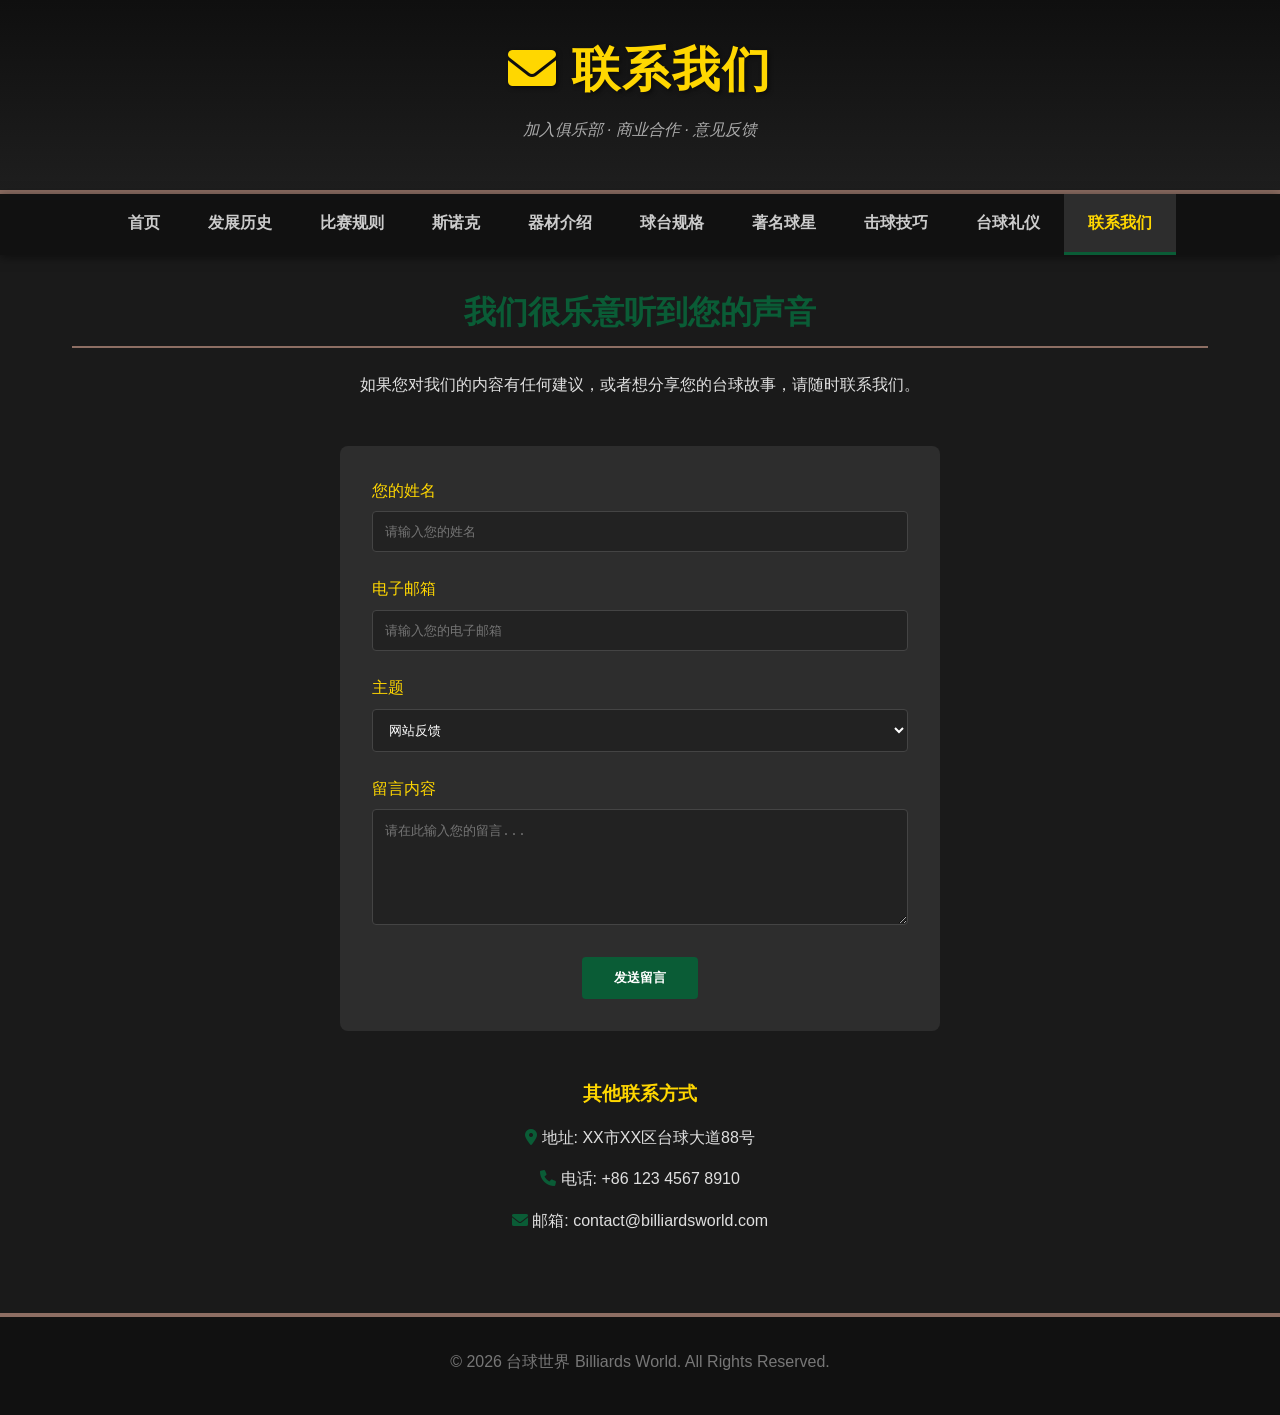
==== contact.html @ 020eabdb "byq-137-1 Co-authored-by: Cursor <cursoragent@cursor.com>" ====
<!DOCTYPE html>
<html lang="zh-CN">

<head>
    <meta charset="UTF-8">
    <meta name="viewport" content="width=device-width, initial-scale=1.0">
    <title>台球世界 | 联系我们</title>
    <link rel="stylesheet" href="css/style.css">
    <link rel="stylesheet" href="https://cdnjs.cloudflare.com/ajax/libs/font-awesome/6.0.0/css/all.min.css">
</head>

<body>

    <header>
        <h1><i class="fas fa-envelope"></i> 联系我们</h1>
        <p>加入俱乐部 · 商业合作 · 意见反馈</p>
    </header>

    <nav>
        <ul>
            <li><a href="index.html">首页</a></li>
            <li><a href="history.html">发展历史</a></li>
            <li><a href="rules.html">比赛规则</a></li>
            <li><a href="snooker.html">斯诺克</a></li>
            <li><a href="equipment.html">器材介绍</a></li>
            <li><a href="tables.html">球台规格</a></li>
            <li><a href="players.html">著名球星</a></li>
            <li><a href="techniques.html">击球技巧</a></li>
            <li><a href="etiquette.html">台球礼仪</a></li>
            <li><a href="contact.html" class="active">联系我们</a></li>
        </ul>
    </nav>

    <main>
        <section style="text-align: center;">
            <h2>我们很乐意听到您的声音</h2>
            <p>如果您对我们的内容有任何建议，或者想分享您的台球故事，请随时联系我们。</p>
        </section>

        <form action="#" method="POST">
            <div class="form-group">
                <label for="name">您的姓名</label>
                <input type="text" id="name" name="name" required placeholder="请输入您的姓名">
            </div>

            <div class="form-group">
                <label for="email">电子邮箱</label>
                <input type="email" id="email" name="email" required placeholder="请输入您的电子邮箱">
            </div>

            <div class="form-group">
                <label for="subject">主题</label>
                <select id="subject" name="subject">
                    <option value="feedback">网站反馈</option>
                    <option value="collaboration">商务合作</option>
                    <option value="club">加入俱乐部</option>
                    <option value="other">其他</option>
                </select>
            </div>

            <div class="form-group">
                <label for="message">留言内容</label>
                <textarea id="message" name="message" rows="6" required placeholder="请在此输入您的留言..."></textarea>
            </div>

            <div style="text-align: center;">
                <button type="submit" class="btn" style="border:none; cursor:pointer;">发送留言</button>
            </div>
        </form>

        <section style="margin-top: 3rem; text-align: center;">
            <h3>其他联系方式</h3>
            <p><i class="fas fa-map-marker-alt" style="color:var(--accent-green);"></i> 地址: XX市XX区台球大道88号</p>
            <p><i class="fas fa-phone" style="color:var(--accent-green);"></i> 电话: +86 123 4567 8910</p>
            <p><i class="fas fa-envelope" style="color:var(--accent-green);"></i> 邮箱: contact@billiardsworld.com</p>
        </section>

    </main>

    <footer>
        <p>&copy; 2026 台球世界 Billiards World. All Rights Reserved.</p>
    </footer>

</body>

</html>
---- css/style.css ----
:root {
    --bg-color: #1a1a1a;
    --card-bg: #2d2d2d;
    --text-color: #e0e0e0;
    --accent-green: #0a5c36;
    /* Pool Table Felt Green */
    --accent-wood: #8d6e63;
    --gold: #ffd700;
    --hover-green: #147a4d;
    --font-main: 'Segoe UI', Tahoma, Geneva, Verdana, sans-serif;
    --font-heading: 'Georgia', serif;
}

* {
    margin: 0;
    padding: 0;
    box-sizing: border-box;
}

body {
    font-family: var(--font-main);
    background-color: var(--bg-color);
    color: var(--text-color);
    line-height: 1.6;
    display: flex;
    flex-direction: column;
    min-height: 100vh;
}

/* Header */
header {
    background: linear-gradient(to bottom, #0f0f0f, #1e1e1e);
    border-bottom: 4px solid var(--accent-wood);
    padding: 2rem 0;
    text-align: center;
}

header h1 {
    font-family: var(--font-heading);
    color: var(--gold);
    font-size: 3rem;
    letter-spacing: 2px;
    text-shadow: 2px 2px 4px rgba(0, 0, 0, 0.5);
}

header p {
    color: #aaa;
    margin-top: 0.5rem;
    font-style: italic;
}

/* Navigation */
nav {
    background-color: #111;
    position: sticky;
    top: 0;
    z-index: 1000;
    box-shadow: 0 2px 10px rgba(0, 0, 0, 0.5);
}

nav ul {
    list-style: none;
    display: flex;
    justify-content: center;
    flex-wrap: wrap;
    padding: 0 1rem;
}

nav ul li {
    margin: 0;
}

nav ul li a {
    display: block;
    padding: 1rem 1.5rem;
    text-decoration: none;
    color: #ccc;
    font-weight: bold;
    transition: all 0.3s ease;
    border-bottom: 3px solid transparent;
}

nav ul li a:hover,
nav ul li a.active {
    background-color: var(--card-bg);
    color: var(--gold);
    border-bottom-color: var(--accent-green);
}

/* Main Content */
main {
    flex: 1;
    max-width: 1200px;
    width: 100%;
    margin: 0 auto;
    padding: 2rem;
}

section {
    margin-bottom: 3rem;
}

h2 {
    font-family: var(--font-heading);
    color: var(--accent-green);
    border-bottom: 2px solid var(--accent-wood);
    padding-bottom: 0.5rem;
    margin-bottom: 1.5rem;
    font-size: 2rem;
}

h3 {
    color: var(--gold);
    margin-bottom: 1rem;
    margin-top: 1.5rem;
}

p {
    margin-bottom: 1rem;
}

/* Cards / Grid */
.grid-container {
    display: grid;
    grid-template-columns: repeat(auto-fill, minmax(300px, 1fr));
    gap: 2rem;
}

.card {
    background-color: var(--card-bg);
    border: 1px solid #333;
    border-radius: 8px;
    overflow: hidden;
    transition: transform 0.3s ease, box-shadow 0.3s ease;
}

.card:hover {
    transform: translateY(-5px);
    box-shadow: 0 10px 20px rgba(0, 0, 0, 0.3);
    border-color: var(--accent-green);
}

.card img {
    width: 100%;
    height: 200px;
    object-fit: cover;
    background-color: #000;
}

.card-content {
    padding: 1.5rem;
}

.card-title {
    color: var(--gold);
    font-size: 1.25rem;
    margin-bottom: 0.5rem;
    font-family: var(--font-heading);
}

/* Hero Section */
.hero {
    background: linear-gradient(rgba(0, 0, 0, 0.7), rgba(0, 0, 0, 0.7)), url('https://images.unsplash.com/photo-1577452643726-03fd48f80456?ixlib=rb-1.2.1&auto=format&fit=crop&w=1350&q=80');
    background-size: cover;
    background-position: center;
    padding: 5rem 2rem;
    text-align: center;
    border-radius: 12px;
    margin-bottom: 3rem;
    border: 1px solid var(--accent-wood);
}

.hero h2 {
    border: none;
    color: #fff;
    font-size: 3rem;
    text-shadow: 2px 2px 4px #000;
}

.hero p {
    font-size: 1.25rem;
    max-width: 800px;
    margin: 0 auto 2rem;
}

.btn {
    display: inline-block;
    background-color: var(--accent-green);
    color: #fff;
    padding: 0.75rem 2rem;
    text-decoration: none;
    border-radius: 4px;
    font-weight: bold;
    transition: background-color 0.3s;
    border: 1px solid var(--gold);
}

.btn:hover {
    background-color: var(--hover-green);
}

/* Footer */
footer {
    background-color: #111;
    color: #777;
    text-align: center;
    padding: 2rem;
    border-top: 4px solid var(--accent-wood);
    margin-top: auto;
}

footer p {
    margin-bottom: 0.5rem;
}

/* Responsive */
@media (max-width: 768px) {
    header h1 {
        font-size: 2rem;
    }

    nav ul {
        flex-direction: column;
    }

    nav ul li {
        width: 100%;
        text-align: center;
    }

    .hero h2 {
        font-size: 2rem;
    }
}

/* Form Styles */
form {
    background-color: var(--card-bg);
    padding: 2rem;
    border-radius: 8px;
    max-width: 600px;
    margin: 0 auto;
}

.form-group {
    margin-bottom: 1.5rem;
}

label {
    display: block;
    margin-bottom: 0.5rem;
    color: var(--gold);
}

input,
textarea,
select {
    width: 100%;
    padding: 0.75rem;
    background-color: #222;
    border: 1px solid #444;
    color: #fff;
    border-radius: 4px;
}

input:focus,
textarea:focus,
select:focus {
    outline: none;
    border-color: var(--accent-green);
}

/* Tables */
table {
    width: 100%;
    border-collapse: collapse;
    margin-bottom: 2rem;
    background-color: var(--card-bg);
}

th,
td {
    padding: 1rem;
    text-align: left;
    border-bottom: 1px solid #444;
}

th {
    background-color: #222;
    color: var(--gold);
}

tr:hover {
    background-color: #333;
}
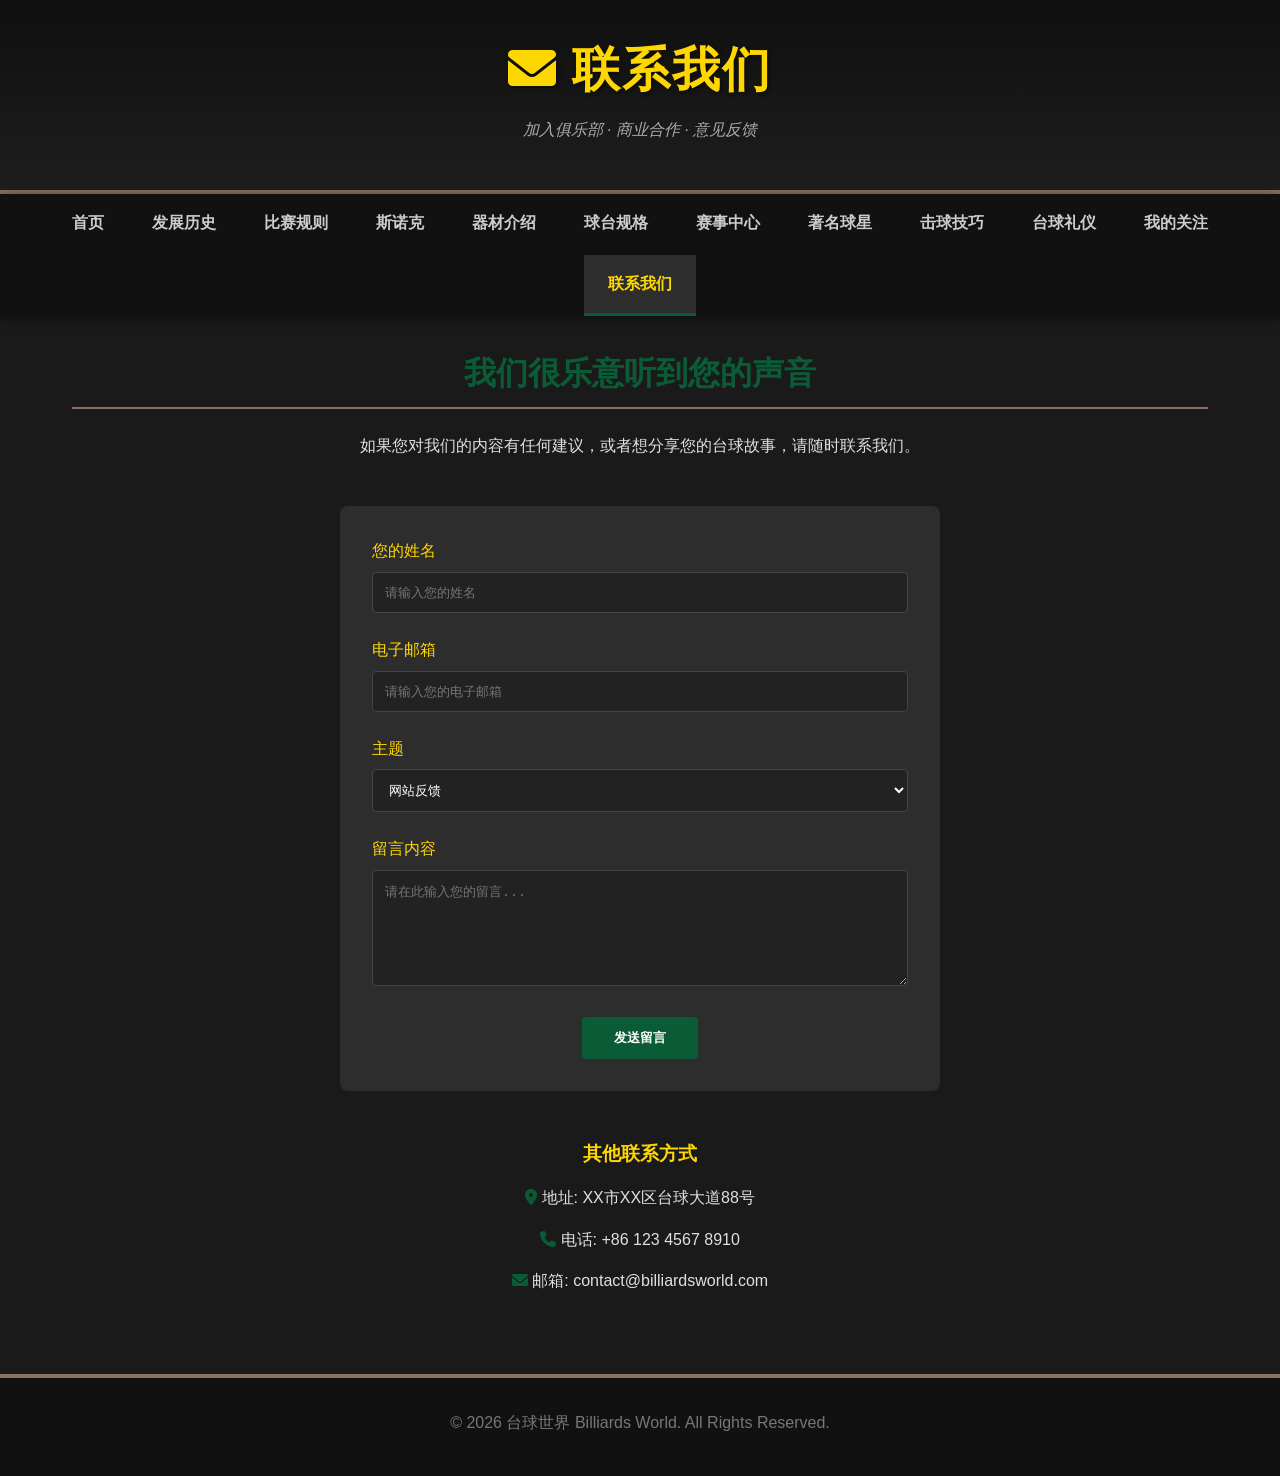
==== commit d7acd1da: ".4021362120206995:aa1e3dee81c16114486c88381de33403_6a2ea96fc8db57e2bc519185.6a2eaa78c8db57e2bc519277" ====
--- a/contact.html
+++ b/contact.html
@@ -24,9 +24,11 @@
             <li><a href="snooker.html">斯诺克</a></li>
             <li><a href="equipment.html">器材介绍</a></li>
             <li><a href="tables.html">球台规格</a></li>
+            <li><a href="tournaments.html">赛事中心</a></li>
             <li><a href="players.html">著名球星</a></li>
             <li><a href="techniques.html">击球技巧</a></li>
             <li><a href="etiquette.html">台球礼仪</a></li>
+            <li><a href="favorites.html">我的关注</a></li>
             <li><a href="contact.html" class="active">联系我们</a></li>
         </ul>
     </nav>
--- a/css/style.css
+++ b/css/style.css
@@ -292,4 +292,1216 @@
 
 tr:hover {
     background-color: #333;
+}
+
+/* Filter Section */
+.filter-section {
+    background-color: var(--card-bg);
+    padding: 1.5rem;
+    border-radius: 8px;
+    margin-bottom: 2rem;
+    border: 1px solid #333;
+}
+
+.filter-row {
+    display: flex;
+    gap: 1rem;
+    margin-bottom: 1rem;
+    flex-wrap: wrap;
+}
+
+.filter-row:last-child {
+    margin-bottom: 0;
+}
+
+.filter-item {
+    flex: 1;
+    min-width: 180px;
+}
+
+.filter-item label {
+    display: block;
+    margin-bottom: 0.5rem;
+    color: var(--gold);
+    font-size: 0.9rem;
+    font-weight: bold;
+}
+
+.search-box {
+    position: relative;
+    flex: 1;
+    min-width: 250px;
+}
+
+.search-box i {
+    position: absolute;
+    left: 1rem;
+    top: 50%;
+    transform: translateY(-50%);
+    color: #777;
+}
+
+.search-box input {
+    padding-left: 2.5rem;
+    width: 100%;
+}
+
+.result-count {
+    font-size: 0.9rem;
+    color: #888;
+    font-weight: normal;
+}
+
+/* Status Badge */
+.status-badge {
+    display: inline-block;
+    padding: 0.25rem 0.75rem;
+    border-radius: 20px;
+    font-size: 0.8rem;
+    font-weight: bold;
+    text-transform: uppercase;
+    letter-spacing: 0.5px;
+}
+
+.status-badge.large {
+    padding: 0.5rem 1rem;
+    font-size: 0.9rem;
+}
+
+.status-upcoming {
+    background-color: #1e3a5f;
+    color: #64b5f6;
+}
+
+.status-ongoing {
+    background-color: #1b5e20;
+    color: #69f0ae;
+}
+
+.status-completed {
+    background-color: #4a148c;
+    color: #ce93d8;
+}
+
+/* Favorite Button */
+.favorite-btn {
+    background: none;
+    border: none;
+    cursor: pointer;
+    color: #999;
+    font-size: 1.2rem;
+    transition: all 0.3s ease;
+    padding: 0.5rem;
+    display: inline-flex;
+    align-items: center;
+    gap: 0.5rem;
+}
+
+.favorite-btn:hover {
+    color: var(--gold);
+    transform: scale(1.1);
+}
+
+.favorite-btn.favorited {
+    color: var(--gold);
+}
+
+.favorite-btn.favorited:hover {
+    color: #e6c200;
+}
+
+.favorite-btn.large {
+    padding: 0.75rem 1.25rem;
+    font-size: 1rem;
+    background-color: rgba(255, 215, 0, 0.1);
+    border: 1px solid var(--gold);
+    border-radius: 4px;
+    color: #999;
+}
+
+.favorite-btn.large.favorited {
+    background-color: var(--gold);
+    color: #1a1a1a;
+}
+
+.favorite-btn.large:hover {
+    transform: none;
+    background-color: rgba(255, 215, 0, 0.2);
+}
+
+.favorite-btn.large.favorited:hover {
+    background-color: #e6c200;
+    color: #1a1a1a;
+}
+
+.card-favorite-btn {
+    position: absolute;
+    top: 0.5rem;
+    right: 0.5rem;
+    background-color: rgba(0, 0, 0, 0.5);
+    border-radius: 50%;
+    width: 36px;
+    height: 36px;
+    display: flex;
+    align-items: center;
+    justify-content: center;
+    z-index: 2;
+}
+
+/* Tournament Card */
+.tournament-card {
+    cursor: pointer;
+}
+
+.tournament-card-header {
+    position: relative;
+    height: 180px;
+    overflow: hidden;
+}
+
+.tournament-image {
+    width: 100%;
+    height: 100%;
+    object-fit: cover;
+    transition: transform 0.3s ease;
+}
+
+.tournament-card:hover .tournament-image {
+    transform: scale(1.05);
+}
+
+.tournament-card-header .status-badge {
+    position: absolute;
+    top: 0.5rem;
+    left: 0.5rem;
+    z-index: 2;
+}
+
+.tournament-meta {
+    display: flex;
+    gap: 1rem;
+    margin-bottom: 0.75rem;
+    flex-wrap: wrap;
+}
+
+.meta-item {
+    font-size: 0.85rem;
+    color: #aaa;
+    display: flex;
+    align-items: center;
+    gap: 0.4rem;
+}
+
+.meta-item i {
+    color: var(--accent-green);
+}
+
+.tournament-location,
+.tournament-prize,
+.tournament-champion {
+    font-size: 0.9rem;
+    color: #ccc;
+    margin-bottom: 0.5rem;
+}
+
+.tournament-location i,
+.tournament-prize i,
+.tournament-champion i {
+    color: var(--gold);
+    margin-right: 0.5rem;
+}
+
+.tournament-champion {
+    color: var(--gold);
+    font-weight: bold;
+}
+
+/* Tournament Hero */
+.tournament-hero {
+    position: relative;
+    border-radius: 12px;
+    overflow: hidden;
+    margin-bottom: 2rem;
+    border: 1px solid var(--accent-wood);
+}
+
+.tournament-hero-bg {
+    position: absolute;
+    top: 0;
+    left: 0;
+    right: 0;
+    bottom: 0;
+    background-size: cover;
+    background-position: center;
+    filter: blur(2px);
+    opacity: 0.3;
+}
+
+.tournament-hero-content {
+    position: relative;
+    z-index: 1;
+    padding: 3rem 2rem;
+    background: linear-gradient(to bottom, rgba(0, 0, 0, 0.5), rgba(0, 0, 0, 0.8));
+}
+
+.tournament-hero-header {
+    display: flex;
+    justify-content: space-between;
+    align-items: center;
+    margin-bottom: 1.5rem;
+    flex-wrap: wrap;
+    gap: 1rem;
+}
+
+.tournament-hero h2 {
+    border: none;
+    font-size: 2.5rem;
+    margin-bottom: 1rem;
+    color: #fff;
+}
+
+.tournament-desc {
+    font-size: 1.1rem;
+    color: #ddd;
+    max-width: 800px;
+    margin-bottom: 2rem;
+}
+
+.tournament-info-grid {
+    display: grid;
+    grid-template-columns: repeat(auto-fit, minmax(200px, 1fr));
+    gap: 1.5rem;
+}
+
+.info-item {
+    display: flex;
+    flex-direction: column;
+    align-items: flex-start;
+    gap: 0.5rem;
+}
+
+.info-item i {
+    color: var(--gold);
+    font-size: 1.2rem;
+}
+
+.info-item span {
+    font-size: 0.85rem;
+    color: #aaa;
+}
+
+.info-item strong {
+    font-size: 1rem;
+    color: #fff;
+}
+
+/* Tabs */
+.tabs {
+    margin-top: 2rem;
+}
+
+.tab-buttons {
+    display: flex;
+    border-bottom: 2px solid #333;
+    margin-bottom: 2rem;
+    flex-wrap: wrap;
+    gap: 0;
+}
+
+.tab-btn {
+    background: none;
+    border: none;
+    padding: 1rem 1.5rem;
+    color: #999;
+    font-size: 1rem;
+    cursor: pointer;
+    transition: all 0.3s ease;
+    border-bottom: 3px solid transparent;
+    margin-bottom: -2px;
+    font-weight: bold;
+}
+
+.tab-btn:hover {
+    color: var(--gold);
+}
+
+.tab-btn.active {
+    color: var(--gold);
+    border-bottom-color: var(--accent-green);
+}
+
+.tab-btn i {
+    margin-right: 0.5rem;
+}
+
+.tab-content {
+    display: none;
+}
+
+.tab-content.active {
+    display: block;
+}
+
+/* Schedule */
+.schedule-list {
+    display: flex;
+    flex-direction: column;
+    gap: 2rem;
+}
+
+.schedule-round {
+    background-color: var(--card-bg);
+    border-radius: 8px;
+    overflow: hidden;
+    border: 1px solid #333;
+}
+
+.round-title {
+    background-color: #222;
+    padding: 1rem 1.5rem;
+    margin: 0;
+    color: var(--gold);
+    font-family: var(--font-heading);
+    font-size: 1.2rem;
+    display: flex;
+    align-items: center;
+    justify-content: space-between;
+}
+
+.round-title i {
+    color: var(--accent-green);
+    font-size: 0.8rem;
+}
+
+.round-date {
+    font-size: 0.85rem;
+    color: #888;
+    font-family: var(--font-main);
+    font-weight: normal;
+}
+
+.matches-list {
+    padding: 1rem 1.5rem;
+    display: flex;
+    flex-direction: column;
+    gap: 1rem;
+}
+
+.match-card {
+    display: flex;
+    align-items: center;
+    padding: 1rem;
+    background-color: #222;
+    border-radius: 6px;
+    transition: background-color 0.3s;
+}
+
+.match-card:hover {
+    background-color: #2a2a2a;
+}
+
+.match-time {
+    width: 80px;
+    color: #888;
+    font-size: 0.9rem;
+    text-align: center;
+}
+
+.match-players {
+    flex: 1;
+    display: flex;
+    align-items: center;
+    justify-content: center;
+    gap: 2rem;
+}
+
+.player {
+    flex: 1;
+    display: flex;
+    align-items: center;
+    justify-content: space-between;
+    padding: 0.5rem 1rem;
+    border-radius: 4px;
+    transition: all 0.3s;
+}
+
+.player.winner {
+    background-color: rgba(10, 92, 54, 0.3);
+}
+
+.player.winner .player-name {
+    color: var(--gold);
+    font-weight: bold;
+}
+
+.player-name {
+    font-size: 1rem;
+}
+
+.player-score {
+    font-size: 1.5rem;
+    font-weight: bold;
+    color: var(--gold);
+    min-width: 30px;
+    text-align: right;
+}
+
+.vs {
+    color: #666;
+    font-weight: bold;
+    font-size: 0.9rem;
+}
+
+/* Standings */
+.standings-table {
+    overflow-x: auto;
+}
+
+.rank-badge {
+    display: inline-flex;
+    align-items: center;
+    justify-content: center;
+    width: 32px;
+    height: 32px;
+    border-radius: 50%;
+    font-weight: bold;
+    font-size: 0.9rem;
+}
+
+.rank-1 {
+    background: linear-gradient(135deg, #ffd700, #ffaa00);
+    color: #1a1a1a;
+}
+
+.rank-2 {
+    background: linear-gradient(135deg, #c0c0c0, #a0a0a0);
+    color: #1a1a1a;
+}
+
+.rank-3 {
+    background: linear-gradient(135deg, #cd7f32, #a0522d);
+    color: #fff;
+}
+
+.text-success {
+    color: #4caf50;
+}
+
+.text-danger {
+    color: #f44336;
+}
+
+.text-gold {
+    color: var(--gold);
+    font-weight: bold;
+}
+
+.text-muted {
+    color: #777;
+    font-style: italic;
+}
+
+/* News */
+.news-list {
+    display: flex;
+    flex-direction: column;
+    gap: 1.5rem;
+}
+
+.news-card {
+    background-color: var(--card-bg);
+    padding: 1.5rem;
+    border-radius: 8px;
+    border: 1px solid #333;
+    transition: all 0.3s ease;
+}
+
+.news-card:hover {
+    border-color: var(--accent-green);
+    transform: translateX(5px);
+}
+
+.news-date {
+    color: #888;
+    font-size: 0.85rem;
+    margin-bottom: 0.5rem;
+}
+
+.news-date i {
+    margin-right: 0.5rem;
+}
+
+.news-title {
+    color: var(--gold);
+    margin-bottom: 0.75rem;
+    font-size: 1.2rem;
+    font-family: var(--font-heading);
+}
+
+.news-summary {
+    color: #ccc;
+    margin-bottom: 1rem;
+}
+
+.news-more {
+    color: var(--accent-green);
+    text-decoration: none;
+    font-size: 0.9rem;
+    font-weight: bold;
+    display: inline-flex;
+    align-items: center;
+    gap: 0.5rem;
+    transition: color 0.3s;
+}
+
+.news-more:hover {
+    color: var(--gold);
+}
+
+/* History */
+.history-list {
+    display: flex;
+    flex-direction: column;
+    gap: 1rem;
+}
+
+.history-item {
+    display: flex;
+    align-items: stretch;
+    background-color: var(--card-bg);
+    border-radius: 8px;
+    overflow: hidden;
+    border: 1px solid #333;
+}
+
+.history-year {
+    background-color: #222;
+    padding: 1.5rem;
+    display: flex;
+    align-items: center;
+    justify-content: center;
+    min-width: 100px;
+}
+
+.year-badge {
+    color: var(--gold);
+    font-size: 1.5rem;
+    font-weight: bold;
+    font-family: var(--font-heading);
+}
+
+.history-content {
+    flex: 1;
+    padding: 1.5rem;
+    display: flex;
+    flex-direction: column;
+    gap: 0.5rem;
+}
+
+.history-champion {
+    color: var(--gold);
+    font-size: 1.1rem;
+    font-weight: bold;
+}
+
+.history-champion i {
+    color: var(--gold);
+    margin-right: 0.5rem;
+}
+
+.history-runner {
+    color: #ccc;
+}
+
+.history-runner i {
+    color: #c0c0c0;
+    margin-right: 0.5rem;
+}
+
+.history-score {
+    color: #888;
+    font-size: 0.9rem;
+}
+
+/* Empty State */
+.empty-state {
+    display: flex;
+    flex-direction: column;
+    align-items: center;
+    justify-content: center;
+    padding: 4rem 2rem;
+    color: #777;
+}
+
+.empty-state i {
+    font-size: 4rem;
+    margin-bottom: 1rem;
+    color: #555;
+}
+
+.empty-state p {
+    font-size: 1.1rem;
+    margin-bottom: 1.5rem;
+}
+
+/* Player Card */
+.player-card {
+    cursor: pointer;
+}
+
+.player-card-header {
+    position: relative;
+    height: 220px;
+    overflow: hidden;
+    background-color: #111;
+}
+
+.player-image {
+    width: 100%;
+    height: 100%;
+    object-fit: cover;
+    object-position: center top;
+    transition: transform 0.3s ease;
+}
+
+.player-card:hover .player-image {
+    transform: scale(1.05);
+}
+
+.player-meta {
+    display: flex;
+    align-items: center;
+    gap: 0.75rem;
+    margin-bottom: 0.75rem;
+    flex-wrap: wrap;
+}
+
+.player-type-badge {
+    display: inline-block;
+    padding: 0.2rem 0.6rem;
+    border-radius: 4px;
+    font-size: 0.75rem;
+    font-weight: bold;
+    text-transform: uppercase;
+}
+
+.player-type-badge.snooker {
+    background-color: #1a237e;
+    color: #9fa8da;
+}
+
+.player-type-badge.9ball {
+    background-color: #006064;
+    color: #80deea;
+}
+
+.player-type-badge.8ball {
+    background-color: #3e2723;
+    color: #ffab91;
+}
+
+.player-type-badge.large {
+    padding: 0.4rem 0.8rem;
+    font-size: 0.85rem;
+}
+
+.player-ranking {
+    color: var(--gold);
+    font-size: 0.85rem;
+    font-weight: bold;
+}
+
+.player-ranking.large {
+    font-size: 1rem;
+}
+
+.player-nickname {
+    color: #aaa;
+    font-style: italic;
+    font-size: 0.9rem;
+    margin-bottom: 0.75rem;
+}
+
+.player-info {
+    display: flex;
+    gap: 1rem;
+    margin-bottom: 0.75rem;
+}
+
+.player-info span {
+    color: #aaa;
+    font-size: 0.9rem;
+    display: flex;
+    align-items: center;
+    gap: 0.4rem;
+}
+
+.player-info i {
+    color: var(--accent-green);
+}
+
+.player-desc {
+    color: #ccc;
+    font-size: 0.9rem;
+    margin-bottom: 1rem;
+    display: -webkit-box;
+    -webkit-line-clamp: 2;
+    -webkit-box-orient: vertical;
+    overflow: hidden;
+}
+
+.player-stats {
+    display: flex;
+    gap: 1rem;
+    padding-top: 0.75rem;
+    border-top: 1px solid #333;
+}
+
+.stat-item {
+    display: flex;
+    align-items: center;
+    gap: 0.5rem;
+    font-size: 0.85rem;
+    color: #aaa;
+}
+
+.stat-item i {
+    color: var(--gold);
+}
+
+.stat-item.large {
+    flex-direction: row;
+    align-items: center;
+    gap: 1rem;
+    padding: 0.75rem 1rem;
+    background-color: rgba(0, 0, 0, 0.3);
+    border-radius: 6px;
+}
+
+.stat-item.large i {
+    font-size: 1.5rem;
+}
+
+.stat-item.large .stat-label {
+    display: block;
+    font-size: 0.8rem;
+    color: #888;
+    margin-bottom: 0.25rem;
+}
+
+.stat-item.large .stat-value {
+    display: block;
+    font-size: 1rem;
+    color: #fff;
+    font-weight: bold;
+}
+
+.player-card-footer {
+    margin-top: 0.75rem;
+    padding-top: 0.75rem;
+    border-top: 1px solid #333;
+}
+
+.view-detail {
+    color: var(--accent-green);
+    font-size: 0.9rem;
+    font-weight: bold;
+    display: inline-flex;
+    align-items: center;
+    gap: 0.5rem;
+    transition: color 0.3s;
+}
+
+.player-card:hover .view-detail {
+    color: var(--gold);
+}
+
+/* Modal */
+.modal {
+    display: none;
+    position: fixed;
+    top: 0;
+    left: 0;
+    right: 0;
+    bottom: 0;
+    background-color: rgba(0, 0, 0, 0.8);
+    z-index: 2000;
+    align-items: center;
+    justify-content: center;
+    padding: 2rem;
+}
+
+.modal-content {
+    background-color: var(--card-bg);
+    border-radius: 12px;
+    max-width: 800px;
+    width: 100%;
+    max-height: 90vh;
+    overflow-y: auto;
+    border: 1px solid var(--accent-wood);
+    animation: modalSlideIn 0.3s ease;
+}
+
+@keyframes modalSlideIn {
+    from {
+        opacity: 0;
+        transform: translateY(-50px);
+    }
+    to {
+        opacity: 1;
+        transform: translateY(0);
+    }
+}
+
+.modal-header {
+    position: sticky;
+    top: 0;
+    background-color: var(--card-bg);
+    padding: 1.5rem 2rem;
+    border-bottom: 1px solid #333;
+    display: flex;
+    justify-content: space-between;
+    align-items: center;
+    z-index: 1;
+}
+
+.modal-header h2 {
+    border: none;
+    margin: 0;
+    font-size: 1.5rem;
+    color: var(--gold);
+}
+
+.modal-close {
+    background: none;
+    border: none;
+    color: #999;
+    font-size: 2rem;
+    cursor: pointer;
+    line-height: 1;
+    transition: color 0.3s;
+}
+
+.modal-close:hover {
+    color: var(--gold);
+}
+
+.modal-body {
+    padding: 2rem;
+}
+
+/* Player Detail Modal */
+.player-detail-header {
+    display: flex;
+    gap: 2rem;
+    margin-bottom: 2rem;
+    padding-bottom: 2rem;
+    border-bottom: 1px solid #333;
+    flex-wrap: wrap;
+}
+
+.player-detail-image {
+    width: 180px;
+    height: 220px;
+    object-fit: cover;
+    object-position: center top;
+    border-radius: 8px;
+    border: 2px solid var(--accent-wood);
+}
+
+.player-detail-info {
+    flex: 1;
+    min-width: 250px;
+}
+
+.player-detail-name {
+    font-size: 2rem;
+    color: var(--gold);
+    font-family: var(--font-heading);
+    margin-bottom: 0.5rem;
+}
+
+.player-detail-en {
+    display: block;
+    font-size: 1rem;
+    color: #888;
+    font-weight: normal;
+    font-family: var(--font-main);
+    margin-top: 0.25rem;
+}
+
+.player-detail-nickname {
+    color: #aaa;
+    font-style: italic;
+    margin-bottom: 1rem;
+}
+
+.player-detail-meta {
+    display: flex;
+    gap: 1rem;
+    margin-bottom: 1.5rem;
+    flex-wrap: wrap;
+}
+
+.player-detail-stats {
+    display: grid;
+    grid-template-columns: repeat(auto-fit, minmax(140px, 1fr));
+    gap: 1rem;
+    margin-bottom: 1.5rem;
+}
+
+.player-detail-section {
+    margin-bottom: 2rem;
+}
+
+.player-detail-section:last-child {
+    margin-bottom: 0;
+}
+
+.player-detail-section h3 {
+    color: var(--gold);
+    margin-bottom: 1rem;
+    display: flex;
+    align-items: center;
+    gap: 0.5rem;
+}
+
+.honors-list {
+    list-style: none;
+    padding: 0;
+}
+
+.honors-list li {
+    padding: 0.75rem 1rem;
+    margin-bottom: 0.5rem;
+    background-color: #222;
+    border-radius: 6px;
+    border-left: 3px solid var(--gold);
+    color: #ccc;
+}
+
+.honors-list li i {
+    color: var(--gold);
+    margin-right: 0.75rem;
+}
+
+.recent-matches {
+    display: flex;
+    flex-direction: column;
+    gap: 0.75rem;
+}
+
+.recent-match-item {
+    display: flex;
+    align-items: center;
+    padding: 1rem;
+    background-color: #222;
+    border-radius: 6px;
+    border-left: 3px solid #555;
+    flex-wrap: wrap;
+    gap: 1rem;
+}
+
+.recent-match-item.win {
+    border-left-color: var(--accent-green);
+}
+
+.recent-match-item.lose {
+    border-left-color: #f44336;
+}
+
+.match-tournament {
+    flex: 1;
+    min-width: 150px;
+    font-weight: bold;
+    color: #eee;
+}
+
+.match-detail {
+    flex: 1;
+    min-width: 200px;
+    display: flex;
+    align-items: center;
+    gap: 1rem;
+}
+
+.match-opponent {
+    color: #ccc;
+}
+
+.match-score {
+    color: var(--gold);
+    font-weight: bold;
+    font-size: 1.1rem;
+}
+
+.match-result {
+    padding: 0.25rem 0.75rem;
+    border-radius: 20px;
+    font-size: 0.8rem;
+    font-weight: bold;
+}
+
+.recent-match-item.win .match-result {
+    background-color: rgba(10, 92, 54, 0.5);
+    color: #69f0ae;
+}
+
+.recent-match-item.lose .match-result {
+    background-color: rgba(244, 67, 54, 0.2);
+    color: #ef9a9a;
+}
+
+.match-date {
+    color: #888;
+    font-size: 0.85rem;
+}
+
+/* Favorites Page */
+.favorites-tabs {
+    display: flex;
+    gap: 1rem;
+    margin-bottom: 2rem;
+    border-bottom: 2px solid #333;
+    padding-bottom: 0;
+}
+
+.fav-tab-btn {
+    background: none;
+    border: none;
+    padding: 1rem 1.5rem;
+    color: #999;
+    font-size: 1.1rem;
+    cursor: pointer;
+    transition: all 0.3s ease;
+    border-bottom: 3px solid transparent;
+    margin-bottom: -2px;
+    font-weight: bold;
+    display: flex;
+    align-items: center;
+    gap: 0.5rem;
+}
+
+.fav-tab-btn:hover {
+    color: var(--gold);
+}
+
+.fav-tab-btn.active {
+    color: var(--gold);
+    border-bottom-color: var(--accent-green);
+}
+
+.tab-count {
+    background-color: #333;
+    color: #aaa;
+    padding: 0.2rem 0.6rem;
+    border-radius: 12px;
+    font-size: 0.8rem;
+    font-weight: bold;
+}
+
+.fav-tab-btn.active .tab-count {
+    background-color: var(--accent-green);
+    color: #fff;
+}
+
+.storage-info {
+    background-color: rgba(255, 215, 0, 0.05);
+    padding: 1rem 1.5rem;
+    border-radius: 8px;
+    border: 1px solid rgba(255, 215, 0, 0.2);
+    color: #888;
+    font-size: 0.9rem;
+}
+
+.storage-info i {
+    color: var(--gold);
+    margin-right: 0.5rem;
+}
+
+.storage-info p {
+    margin: 0;
+}
+
+/* Responsive */
+@media (max-width: 768px) {
+    .tournament-hero h2 {
+        font-size: 1.8rem;
+    }
+
+    .tournament-info-grid {
+        grid-template-columns: repeat(2, 1fr);
+    }
+
+    .tab-buttons {
+        overflow-x: auto;
+        flex-wrap: nowrap;
+    }
+
+    .tab-btn {
+        white-space: nowrap;
+        flex-shrink: 0;
+    }
+
+    .match-players {
+        flex-direction: column;
+        gap: 0.5rem;
+    }
+
+    .player {
+        width: 100%;
+    }
+
+    .player-detail-header {
+        flex-direction: column;
+        align-items: center;
+        text-align: center;
+    }
+
+    .player-detail-info {
+        text-align: center;
+    }
+
+    .player-detail-meta,
+    .player-detail-stats {
+        justify-content: center;
+    }
+
+    .modal {
+        padding: 1rem;
+    }
+
+    .modal-body {
+        padding: 1rem;
+    }
+
+    .history-item {
+        flex-direction: column;
+    }
+
+    .history-year {
+        padding: 1rem;
+    }
+
+    .favorites-tabs {
+        overflow-x: auto;
+    }
+
+    .fav-tab-btn {
+        flex-shrink: 0;
+    }
+}
+
+@media (max-width: 480px) {
+    .tournament-info-grid {
+        grid-template-columns: 1fr;
+    }
+
+    .filter-row {
+        flex-direction: column;
+    }
+
+    .filter-item {
+        min-width: 100%;
+    }
 }
